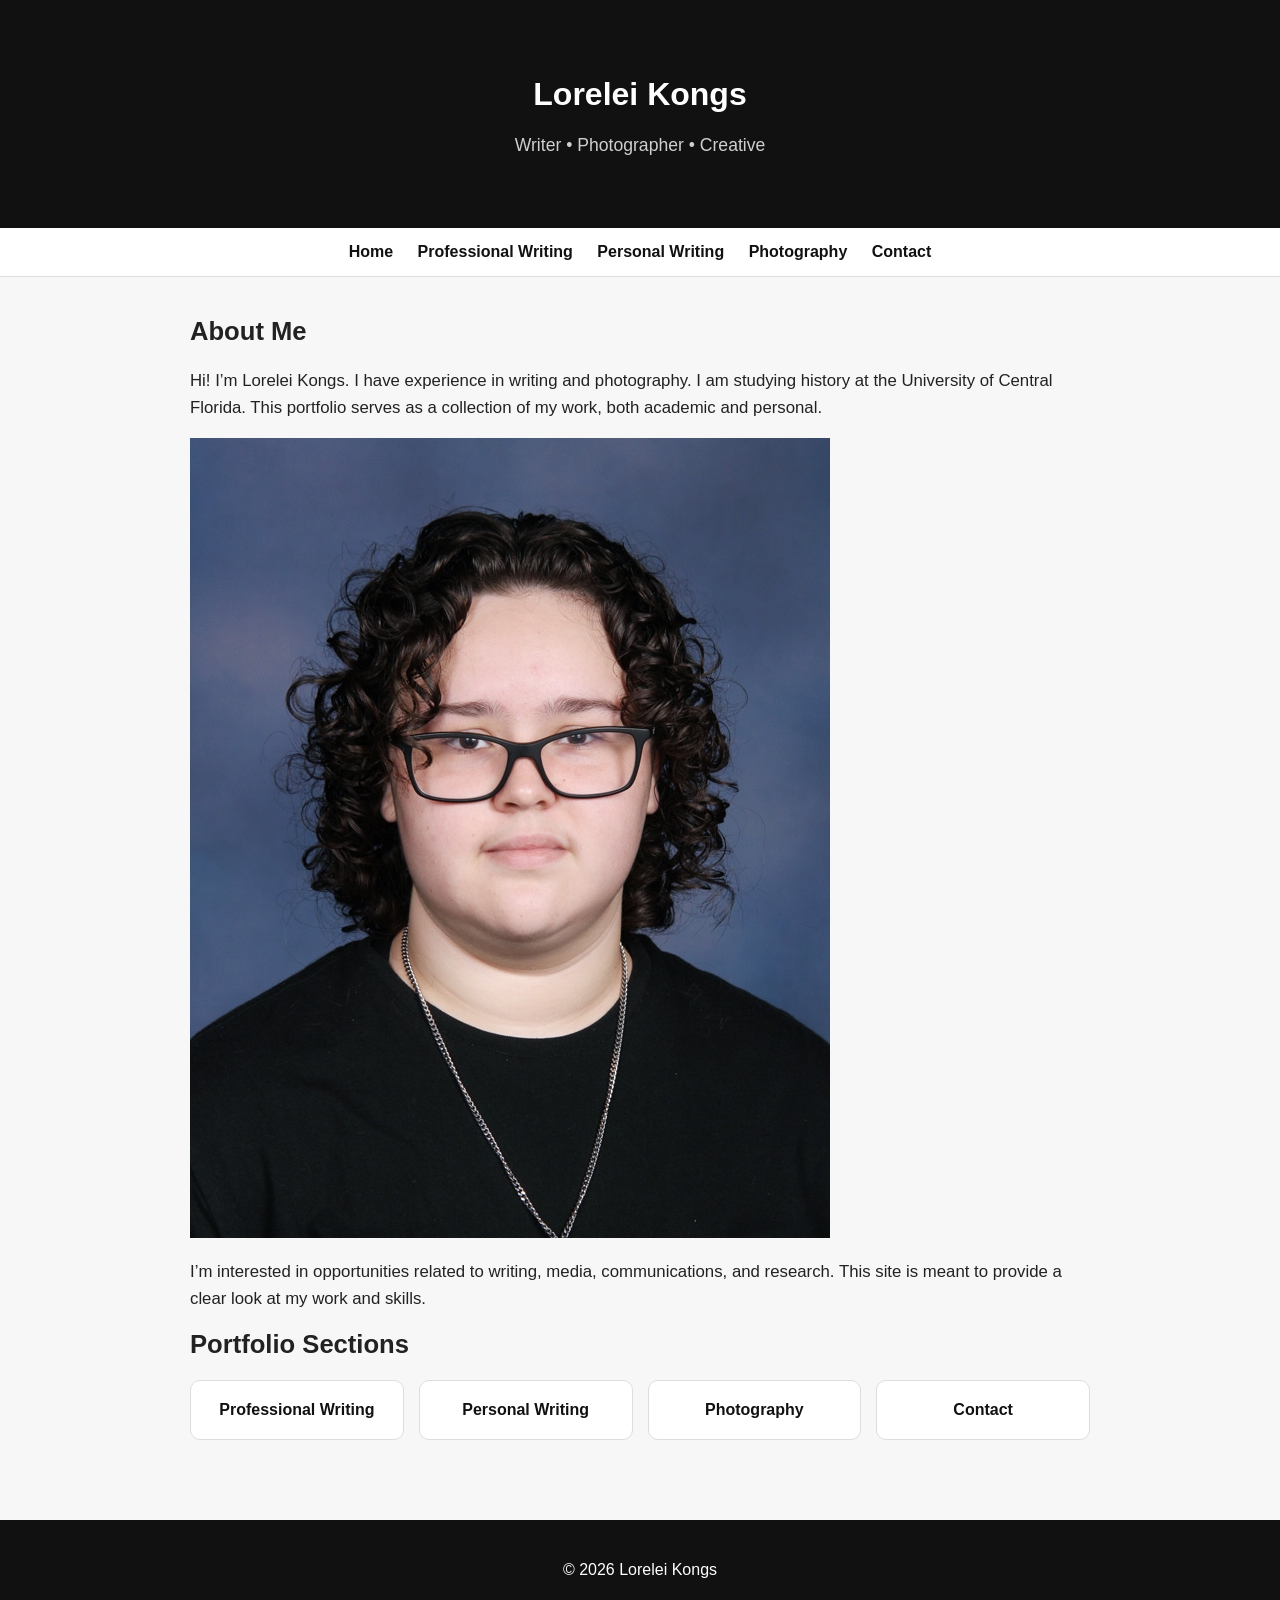
==== index.html @ 1444e1b7 "Update index.html" ====
<!DOCTYPE html>
<html lang="en">
<head>
  <meta charset="UTF-8" />
  <meta name="viewport" content="width=device-width, initial-scale=1.0" />
  <title>Lorelei Kongs | Portfolio</title>
  <link rel="stylesheet" href="style.css" />
</head>
<body>

  <header>
    <h1>Lorelei Kongs</h1>
    <p class="subtitle">Writer • Photographer • Creative</p>
  </header>

  <nav>
    <a href="index.html">Home</a>
    <a href="writing-professional.html">Professional Writing</a>
    <a href="writing-personal.html">Personal Writing</a>
    <a href="photography.html">Photography</a>
    <a href="contact.html">Contact</a>
  </nav>

  <main>
    <section class="about">
      <h2>About Me</h2>
      <p>
        Hi! I’m Lorelei Kongs. I have experience in writing and photography.
	I am studying history at the University of Central Florida. This portfolio
	serves as a collection of my work, both academic and personal.
      </p>

<section class="headshot-section">
  <img src="IMG_0269.jpeg" alt="Lorelei Kongs headshot" class="headshot">
</section>
		
      <p>
        I’m interested in opportunities related to writing, media, communications, and
        research. This site is meant to provide a clear look at my work and skills.
      </p>
    </section>

    <section class="links">
      <h2>Portfolio Sections</h2>
      <div class="grid">
        <a href="writing-professional.html" class="card">Professional Writing</a>
        <a href="writing-personal.html" class="card">Personal Writing</a>
        <a href="photography.html" class="card">Photography</a>
        <a href="contact.html" class="card">Contact</a>
      </div>
    </section>
  </main>

  <footer>
    <p>© 2026 Lorelei Kongs</p>
  </footer>

</body>
</html>
---- style.css ----
body {
  font-family: Arial, sans-serif;
  margin: 0;
  padding: 0;
  background: #f7f7f7;
  color: #222;
}

header {
  background: #111;
  color: white;
  padding: 55px 20px;
  text-align: center;
}

.subtitle {
  font-size: 1.1rem;
  opacity: 0.8;
}

nav {
  background: white;
  padding: 15px;
  text-align: center;
  border-bottom: 1px solid #ddd;
}

nav a {
  text-decoration: none;
  color: #111;
  margin: 0 10px;
  font-weight: bold;
}

nav a:hover {
  text-decoration: underline;
}

main {
  max-width: 900px;
  margin: auto;
  padding: 30px 20px;
}

h2 {
  margin-top: 10px;
  font-size: 1.6rem;
}

.about p {
  line-height: 1.6;
  font-size: 1.05rem;
}

.grid {
  display: grid;
  grid-template-columns: repeat(4, 1fr);
  gap: 15px;
}

@media (max-width: 900px) {
  .grid {
    grid-template-columns: repeat(2, 1fr);
  }
}

@media (max-width: 500px) {
  .grid {
    grid-template-columns: 1fr;
  }
}

.card {
  background: white;
  padding: 20px;
  text-decoration: none;
  color: #111;
  font-weight: bold;
  border-radius: 10px;
  border: 1px solid #ddd;
  transition: 0.2s;
  text-align: center;
}

.card:hover {
  transform: translateY(-3px);
  border-color: #111;
}

.work-list {
  list-style: none;
  padding: 0;
  margin-top: 20px;
}

.work-list li {
  background: white;
  padding: 20px;
  margin-bottom: 15px;
  border-radius: 10px;
  border: 1px solid #ddd;
}

.work-list a {
  display: inline-block;
  margin-top: 8px;
  color: #111;
  font-weight: bold;
  text-decoration: none;
}

.work-list a:hover {
  text-decoration: underline;
}

.desc {
  display: inline-block;
  margin-top: 5px;
  opacity: 0.85;
}

.note {
  margin-top: 25px;
  font-size: 0.95rem;
  opacity: 0.75;
}

footer {
  text-align: center;
  padding: 25px;
  background: #111;
  color: white;
  margin-top: 50px;
}

.photo-grid {
  display: grid;
  grid-template-columns: repeat(auto-fit, minmax(220px, 1fr));
  gap: 15px;
  margin-top: 15px;
}

.photo-grid img {
  width: 100%;
  height: 230px;
  object-fit: cover;
  border-radius: 10px;
  border: 1px solid #ddd;
  transition: 0.2s;
}

.photo-grid img:hover {
  transform: scale(1.03);
  border-color: #111;
}
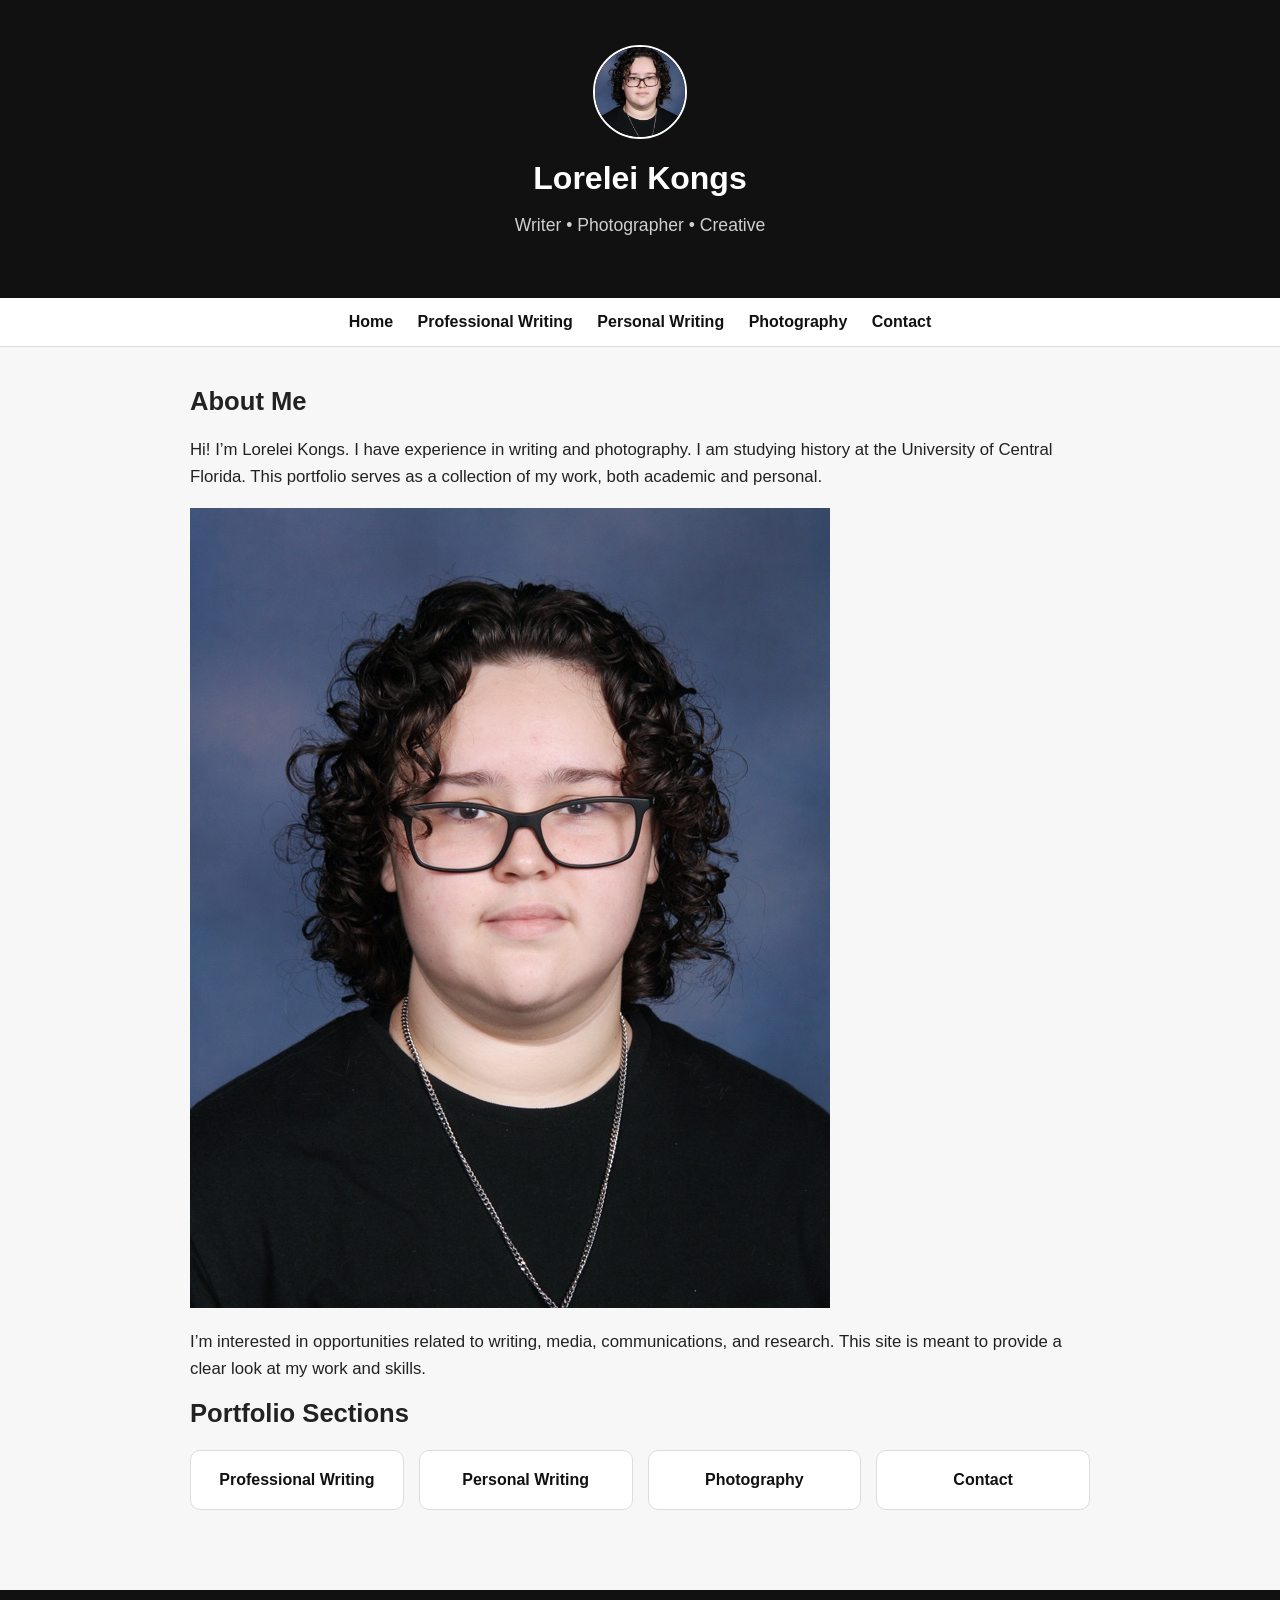
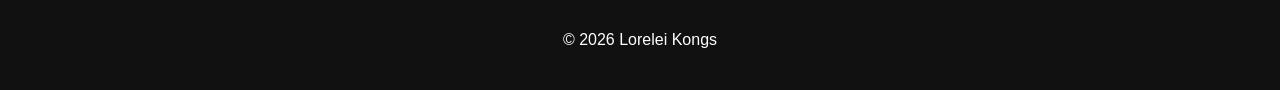
==== commit 8981c36b: "Update index.html" ====
--- a/index.html
+++ b/index.html
@@ -8,10 +8,11 @@
 </head>
 <body>
 
-  <header>
-    <h1>Lorelei Kongs</h1>
-    <p class="subtitle">Writer • Photographer • Creative</p>
-  </header>
+<header class="hero-header">
+  <img src="IMG_0269.jpeg" class="header-pfp" alt="headshot">
+  <h1>Lorelei Kongs</h1>
+  <p class="subtitle">Writer • Photographer • Creative</p>
+</header>
 
   <nav>
     <a href="index.html">Home</a>
--- a/style.css
+++ b/style.css
@@ -6,11 +6,25 @@
   color: #222;
 }
 
-header {
+/* ===== HEADER (with profile pic) ===== */
+.hero-header {
   background: #111;
   color: white;
-  padding: 55px 20px;
+  padding: 45px 20px;
   text-align: center;
+}
+
+.header-pfp {
+  width: 90px;
+  height: 90px;
+  object-fit: cover;
+  border-radius: 50%;
+  border: 2px solid white;
+  margin-bottom: 12px;
+}
+
+.hero-header h1 {
+  margin: 5px 0;
 }
 
 .subtitle {
@@ -18,11 +32,15 @@
   opacity: 0.8;
 }
 
+/* ===== NAV ===== */
 nav {
   background: white;
   padding: 15px;
   text-align: center;
   border-bottom: 1px solid #ddd;
+
+  white-space: nowrap;
+  overflow-x: auto;
 }
 
 nav a {
@@ -36,6 +54,26 @@
   text-decoration: underline;
 }
 
+/* mobile nav scroll */
+@media (max-width: 600px) {
+  nav {
+    display: flex;
+    gap: 12px;
+    justify-content: flex-start;
+    padding: 10px;
+  }
+
+  nav a {
+    flex-shrink: 0;
+  }
+
+  .header-pfp {
+    width: 75px;
+    height: 75px;
+  }
+}
+
+/* ===== MAIN ===== */
 main {
   max-width: 900px;
   margin: auto;
@@ -47,11 +85,13 @@
   font-size: 1.6rem;
 }
 
+/* ===== ABOUT TEXT ===== */
 .about p {
   line-height: 1.6;
   font-size: 1.05rem;
 }
 
+/* ===== HOME GRID ===== */
 .grid {
   display: grid;
   grid-template-columns: repeat(4, 1fr);
@@ -70,6 +110,7 @@
   }
 }
 
+/* ===== CARDS ===== */
 .card {
   background: white;
   padding: 20px;
@@ -87,6 +128,7 @@
   border-color: #111;
 }
 
+/* ===== WRITING LIST ===== */
 .work-list {
   list-style: none;
   padding: 0;
@@ -125,14 +167,7 @@
   opacity: 0.75;
 }
 
-footer {
-  text-align: center;
-  padding: 25px;
-  background: #111;
-  color: white;
-  margin-top: 50px;
-}
-
+/* ===== PHOTO GRID ===== */
 .photo-grid {
   display: grid;
   grid-template-columns: repeat(auto-fit, minmax(220px, 1fr));
@@ -153,3 +188,12 @@
   transform: scale(1.03);
   border-color: #111;
 }
+
+/* ===== FOOTER ===== */
+footer {
+  text-align: center;
+  padding: 25px;
+  background: #111;
+  color: white;
+  margin-top: 50px;
+}
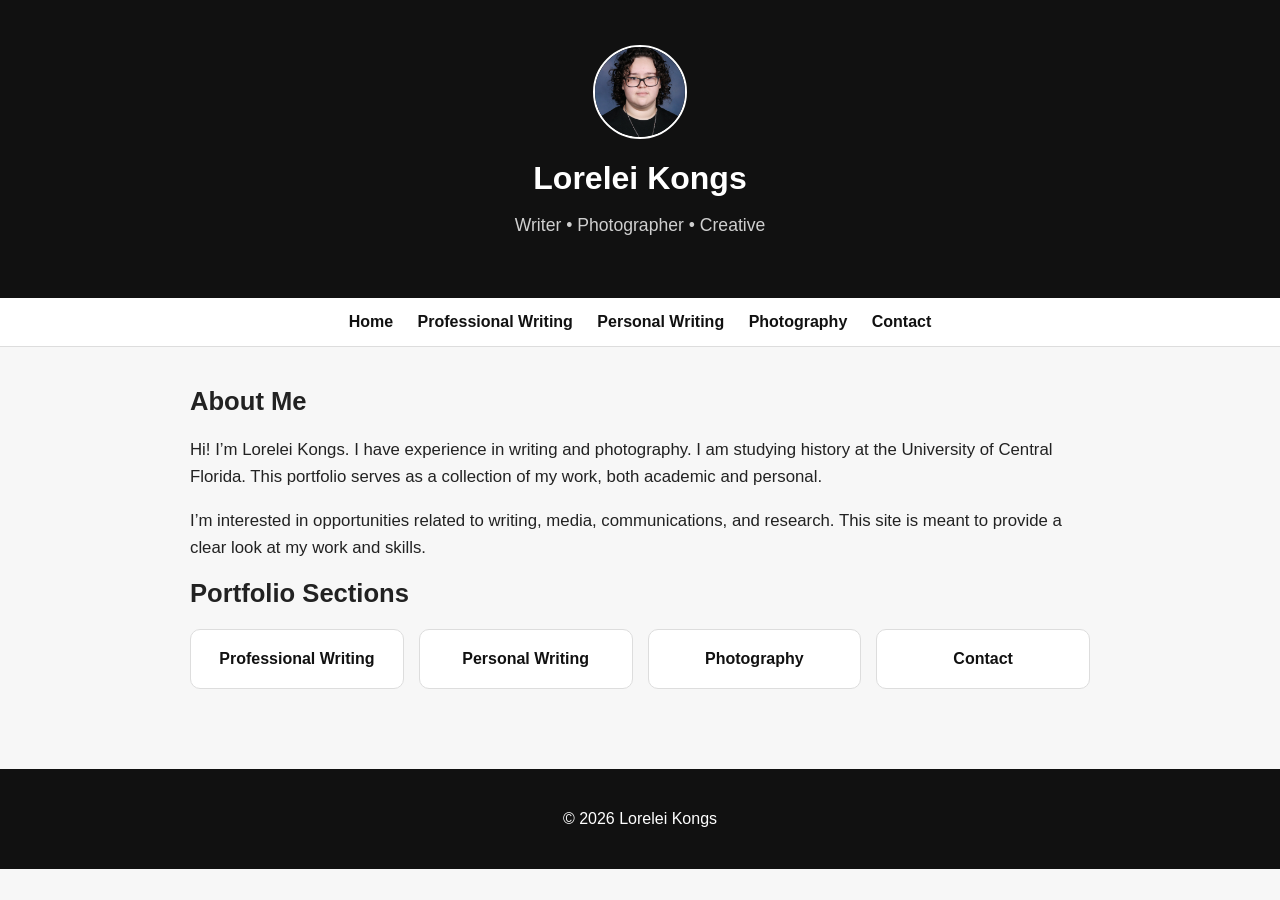
==== commit e7f837b3: "Update index.html" ====
--- a/index.html
+++ b/index.html
@@ -9,9 +9,14 @@
 <body>
 
 <header class="hero-header">
-  <img src="IMG_0269.jpeg" class="header-pfp" alt="headshot">
-  <h1>Lorelei Kongs</h1>
-  <p class="subtitle">Writer • Photographer • Creative</p>
+  <div class="header-content">
+    <img src="IMG_0269.jpeg" class="header-pfp" alt="headshot">
+
+    <div class="header-text">
+      <h1>Lorelei Kongs</h1>
+      <p class="subtitle">Writer • Photographer • Creative</p>
+    </div>
+  </div>
 </header>
 
   <nav>
@@ -31,9 +36,6 @@
 	serves as a collection of my work, both academic and personal.
       </p>
 
-<section class="headshot-section">
-  <img src="IMG_0269.jpeg" alt="Lorelei Kongs headshot" class="headshot">
-</section>
 		
       <p>
         I’m interested in opportunities related to writing, media, communications, and
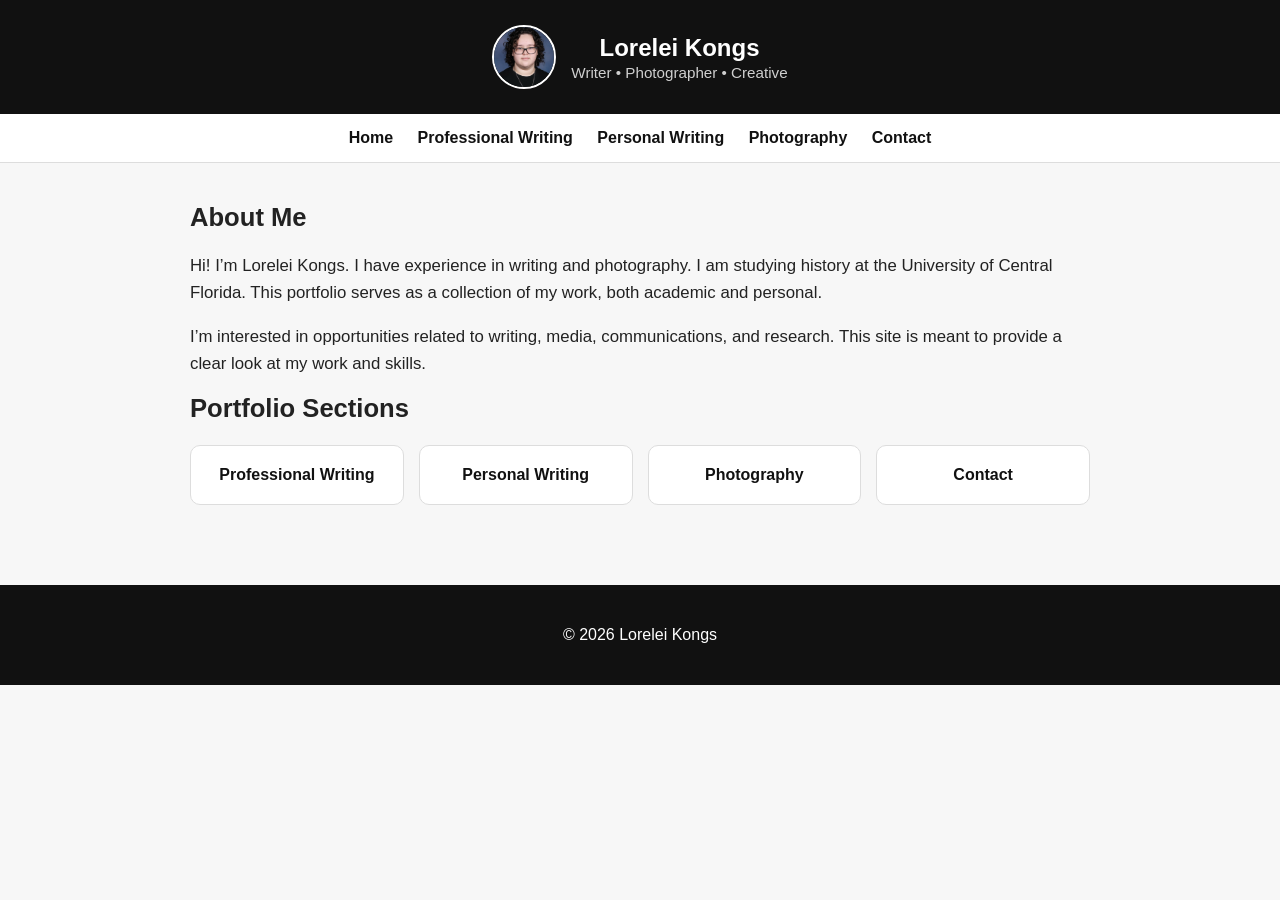
==== commit cbcd6923: "Update index.html" ====
--- a/index.html
+++ b/index.html
@@ -5,6 +5,7 @@
   <meta name="viewport" content="width=device-width, initial-scale=1.0" />
   <title>Lorelei Kongs | Portfolio</title>
   <link rel="stylesheet" href="style.css" />
+  <link rel="icon" type="image/png" href="favicon.png">
 </head>
 <body>
 
--- a/style.css
+++ b/style.css
@@ -6,31 +6,65 @@
   color: #222;
 }
 
-/* ===== HEADER (with profile pic) ===== */
+/* ===== HOME HEADER (profile style) ===== */
 .hero-header {
   background: #111;
   color: white;
-  padding: 45px 20px;
-  text-align: center;
+  padding: 25px 20px;
+}
+
+.header-content {
+  display: flex;
+  align-items: center;
+  justify-content: center;
+  gap: 15px;
 }
 
 .header-pfp {
-  width: 90px;
-  height: 90px;
+  width: 60px;
+  height: 60px;
   object-fit: cover;
   border-radius: 50%;
   border: 2px solid white;
-  margin-bottom: 12px;
-}
-
-.hero-header h1 {
-  margin: 5px 0;
+}
+
+.header-text h1 {
+  margin: 0;
+  font-size: 1.5rem;
+}
+
+.header-text .subtitle {
+  margin: 2px 0 0 0;
+  font-size: 0.95rem;
+  opacity: 0.8;
+}
+
+/* mobile header layout */
+@media (max-width: 600px) {
+  .header-content {
+    flex-direction: column;
+    text-align: center;
+  }
+
+  .header-pfp {
+    width: 70px;
+    height: 70px;
+  }
+}
+
+/* ===== NORMAL PAGE HEADERS (THIS FIXES YOUR ISSUE) ===== */
+header {
+  background: #111;
+  color: white;
+  padding: 55px 20px;
+  text-align: center;
 }
 
 .subtitle {
   font-size: 1.1rem;
   opacity: 0.8;
 }
+
 
 /* ===== NAV ===== */
 nav {
@@ -65,11 +99,6 @@
 
   nav a {
     flex-shrink: 0;
-  }
-
-  .header-pfp {
-    width: 75px;
-    height: 75px;
   }
 }
 
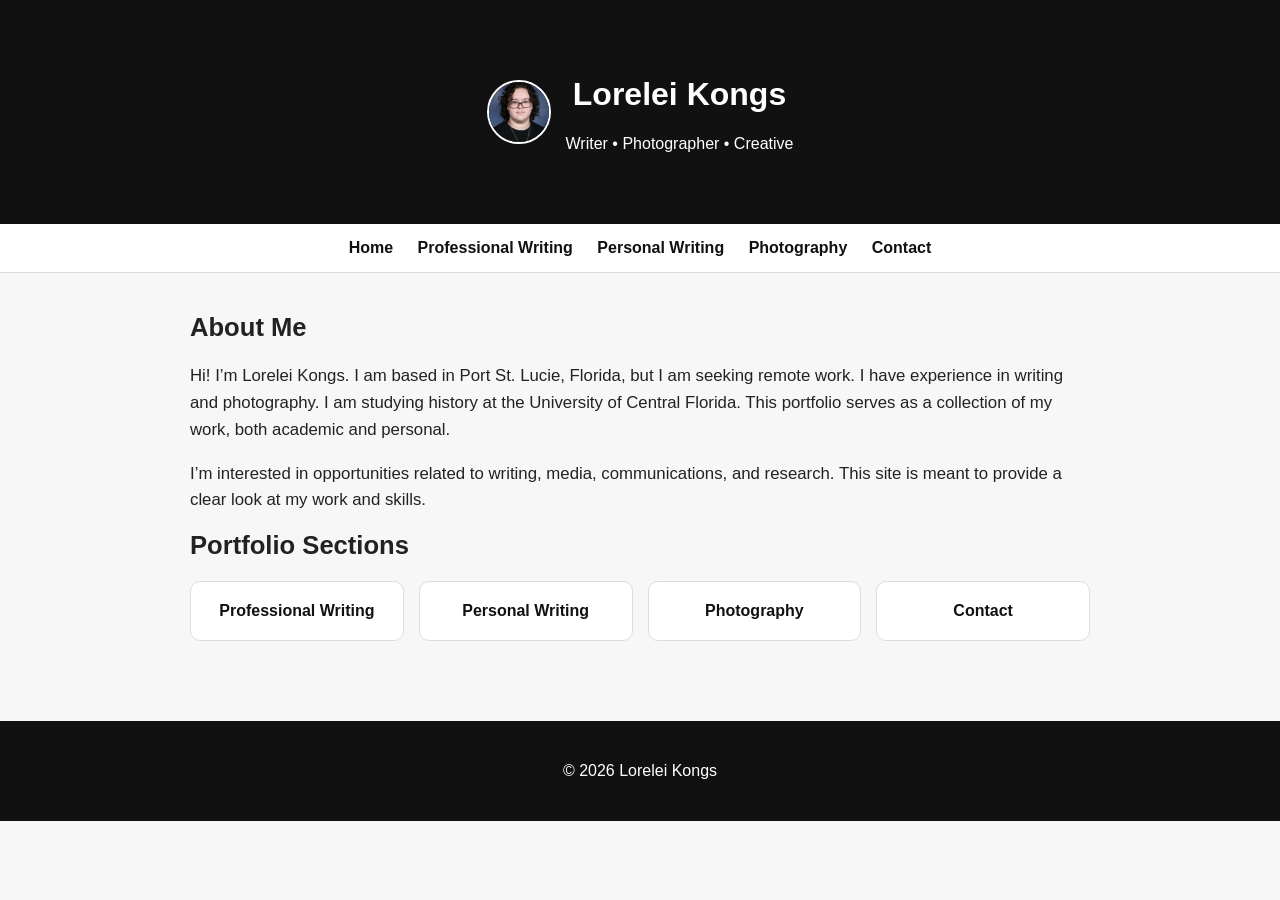
==== commit 30167ac4: "Update index.html" ====
--- a/index.html
+++ b/index.html
@@ -32,9 +32,10 @@
     <section class="about">
       <h2>About Me</h2>
       <p>
-        Hi! I’m Lorelei Kongs. I have experience in writing and photography.
-	I am studying history at the University of Central Florida. This portfolio
-	serves as a collection of my work, both academic and personal.
+        Hi! I’m Lorelei Kongs. I am based in Port St. Lucie, Florida, but I am 
+        seeking remote work. I have experience in writing and photography.
+        I am studying history at the University of Central Florida. This portfolio
+        serves as a collection of my work, both academic and personal.
       </p>
 
 		
--- a/style.css
+++ b/style.css
@@ -6,53 +6,7 @@
   color: #222;
 }
 
-/* ===== HOME HEADER (profile style) ===== */
-.hero-header {
-  background: #111;
-  color: white;
-  padding: 25px 20px;
-}
-
-.header-content {
-  display: flex;
-  align-items: center;
-  justify-content: center;
-  gap: 15px;
-}
-
-.header-pfp {
-  width: 60px;
-  height: 60px;
-  object-fit: cover;
-  border-radius: 50%;
-  border: 2px solid white;
-}
-
-.header-text h1 {
-  margin: 0;
-  font-size: 1.5rem;
-}
-
-.header-text .subtitle {
-  margin: 2px 0 0 0;
-  font-size: 0.95rem;
-  opacity: 0.8;
-}
-
-/* mobile header layout */
-@media (max-width: 600px) {
-  .header-content {
-    flex-direction: column;
-    text-align: center;
-  }
-
-  .header-pfp {
-    width: 70px;
-    height: 70px;
-  }
-}
-
-/* ===== NORMAL PAGE HEADERS (THIS FIXES YOUR ISSUE) ===== */
+/* Base header style for ALL pages */
 header {
   background: #111;
   color: white;
@@ -60,10 +14,14 @@
   text-align: center;
 }
 
-.subtitle {
-  font-size: 1.1rem;
-  opacity: 0.8;
-}
+/* Homepage-specific layout (keeps your headshot + text side-by-side) */
+.hero-header .header-content {
+  display: flex;
+  justify-content: center;
+  align-items: center;
+  gap: 15px;
+}
+
 
 
 /* ===== NAV ===== */
@@ -226,3 +184,23 @@
   color: white;
   margin-top: 50px;
 }
+
+
+
+.header-pfp {
+  width: 60px !important;
+  height: 60px !important;
+  object-fit: cover;
+  border-radius: 50%;
+  border: 2px solid white;
+  flex-shrink: 0 !important;
+}
+
+.header-pfp {
+  width: 60px !important;
+  height: 60px !important;
+  object-fit: cover !important;
+  border-radius: 50% !important;
+  border: 2px solid white;
+  display: block;
+}
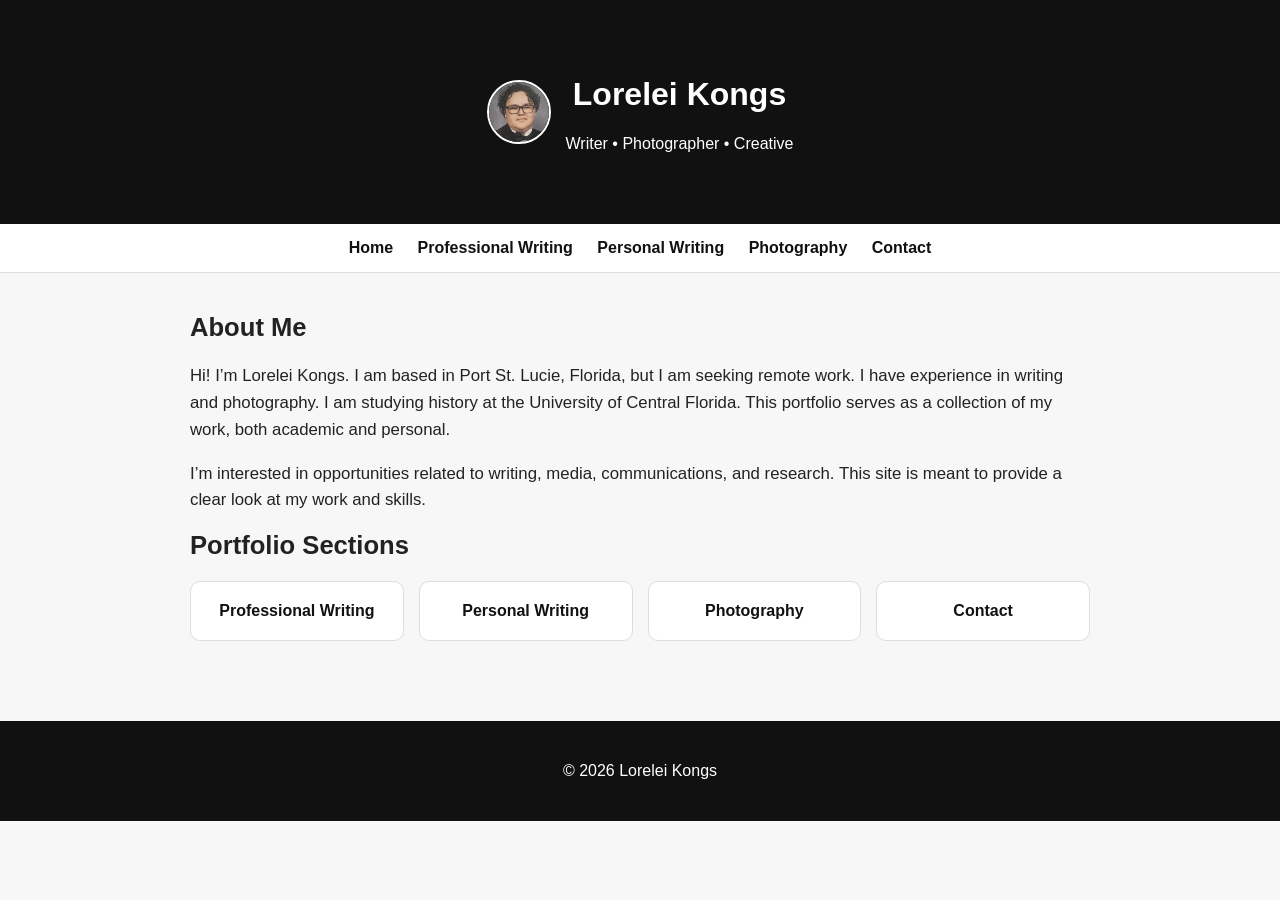
==== commit 3c05c9f1: "Update index.html headshot" ====
--- a/index.html
+++ b/index.html
@@ -11,7 +11,7 @@
 
 <header class="hero-header">
   <div class="header-content">
-    <img src="IMG_0269.jpeg" class="header-pfp" alt="headshot">
+    <img src="80022724418__FE4556CD-9FD1-4483-BC10-A7FDFA6FD0E5.jpeg" class="header-pfp" alt="headshot">
 
     <div class="header-text">
       <h1>Lorelei Kongs</h1>
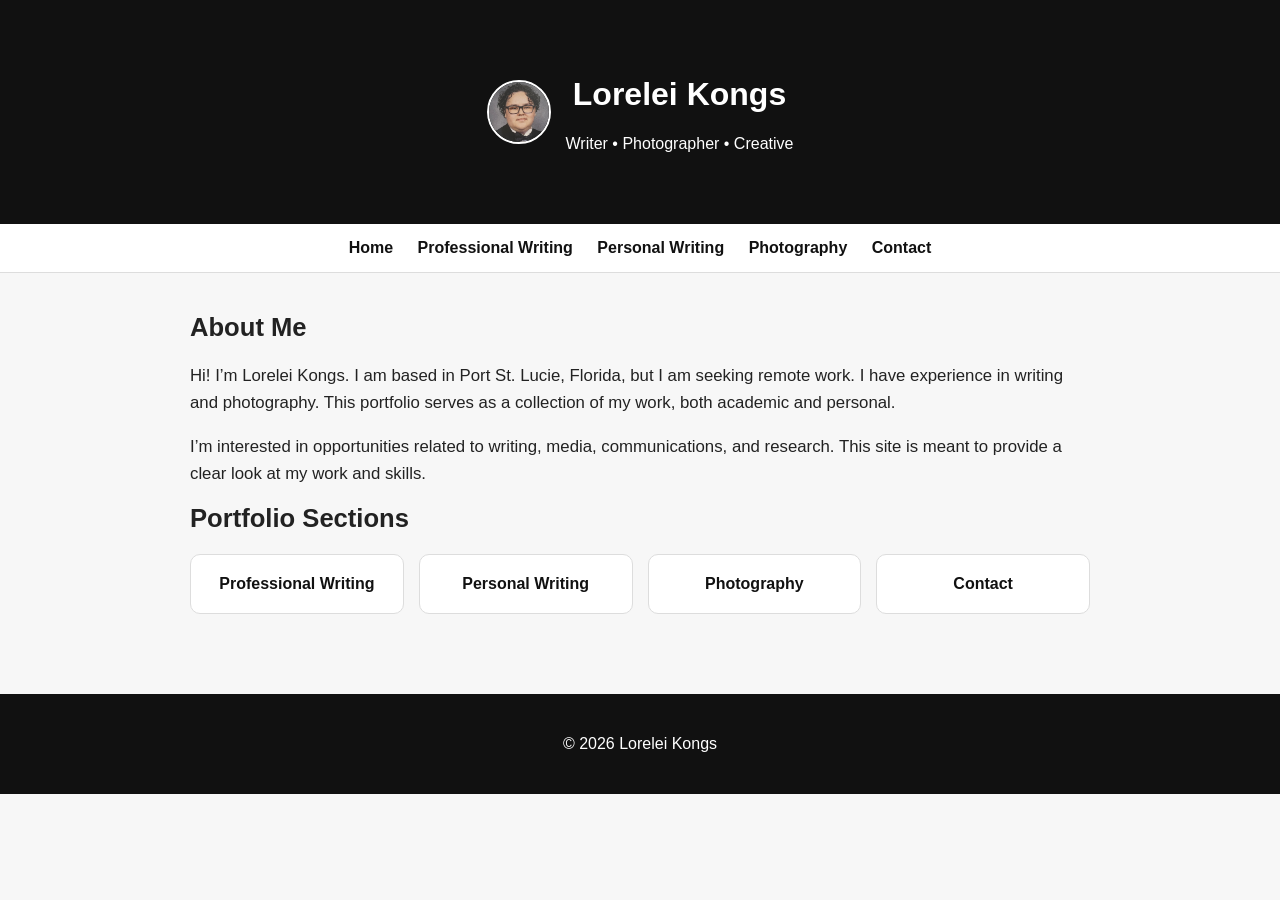
==== commit da889d77: "Update index.html" ====
--- a/index.html
+++ b/index.html
@@ -34,8 +34,7 @@
       <p>
         Hi! I’m Lorelei Kongs. I am based in Port St. Lucie, Florida, but I am 
         seeking remote work. I have experience in writing and photography.
-        I am studying history at the University of Central Florida. This portfolio
-        serves as a collection of my work, both academic and personal.
+        This portfolio serves as a collection of my work, both academic and personal.
       </p>
 
 		
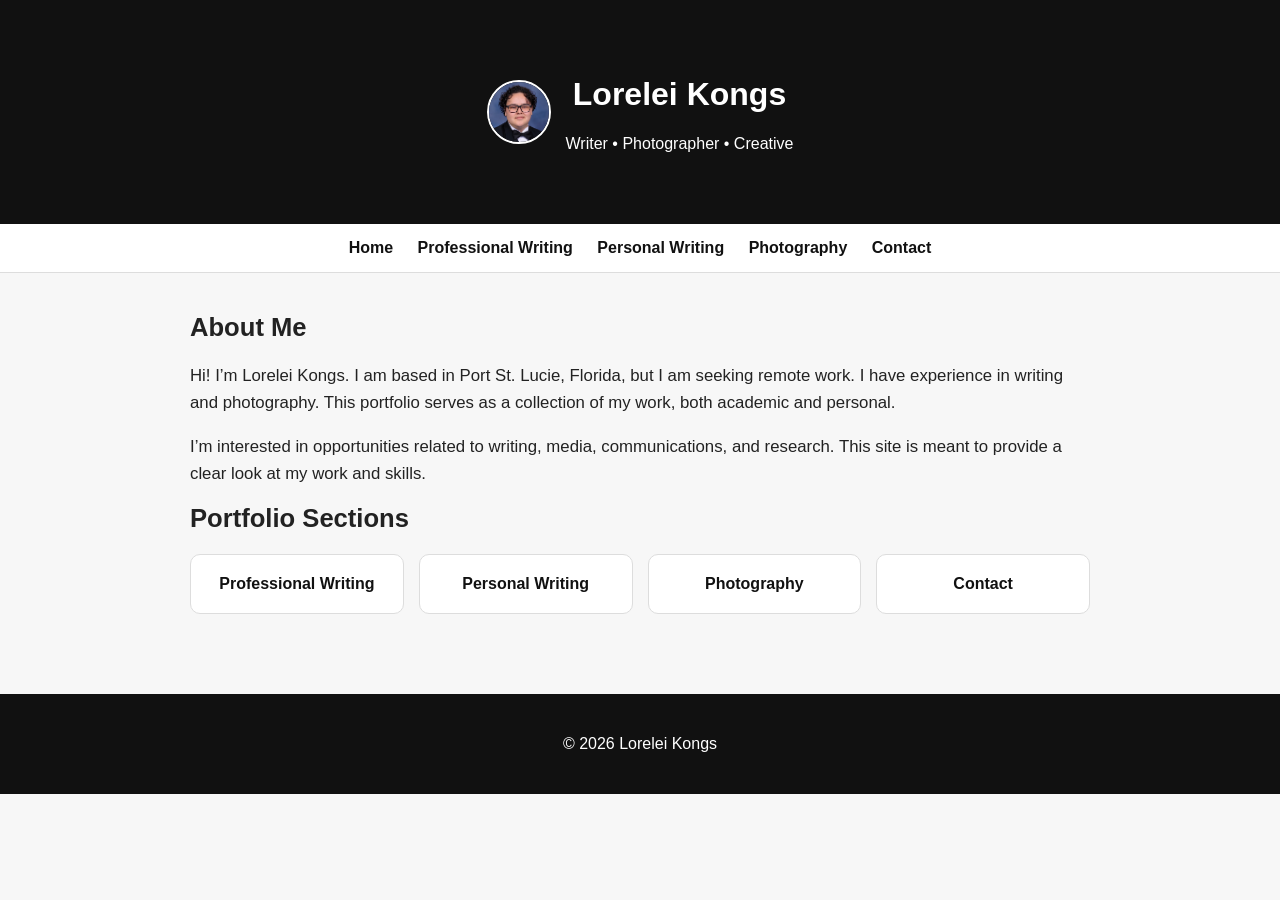
==== commit 8f239f0d: "Update index.html" ====
--- a/index.html
+++ b/index.html
@@ -11,7 +11,7 @@
 
 <header class="hero-header">
   <div class="header-content">
-    <img src="80022724418__FE4556CD-9FD1-4483-BC10-A7FDFA6FD0E5.jpeg" class="header-pfp" alt="headshot">
+    <img src="IMG_3127.jpeg" class="header-pfp" alt="headshot">
 
     <div class="header-text">
       <h1>Lorelei Kongs</h1>
